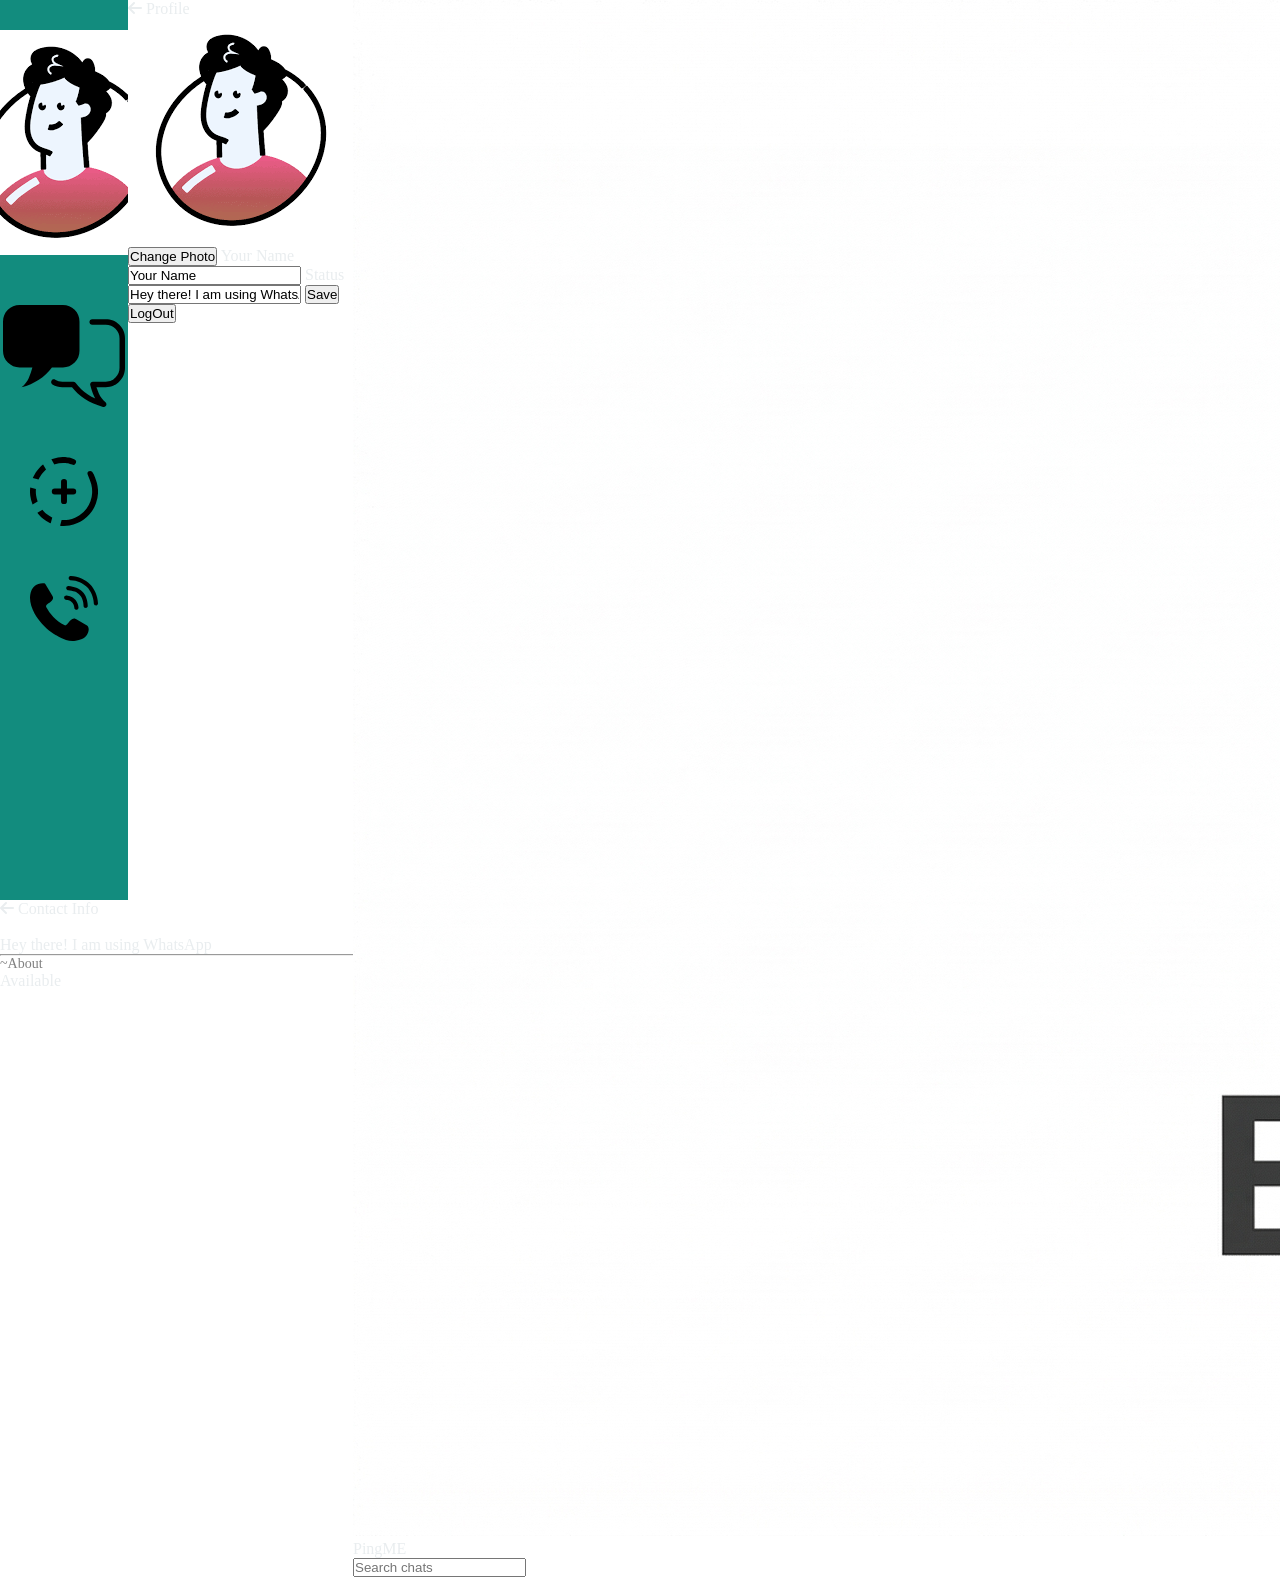
==== assets/html/index.html @ 3b78ce56 "added images to index html" ====
<!DOCTYPE html>
<html lang="en">
<head>
    <meta charset="UTF-8">
    <meta name="viewport" content="width=device-width, initial-scale=1.0">
    <title>PingMe</title>
    <link rel="stylesheet" href="../css/style.css">
    <link rel="stylesheet" href="https://cdnjs.cloudflare.com/ajax/libs/font-awesome/6.5.0/css/all.min.css">
</head>
<body>

    <div class = 'container'>

        <div class = 'sidebar'>
            
            <img class='profile-pic' src='../images/user1pic.png'>
            <img class = 'chat-icon' src='../images/speaking-bubbles-black-icon.svg'>
            <img class = 'status-icon' src='../images/stories-icon.svg'>
            <img class = 'call-icon' src='../images/calling-icon.svg'>
        </div>

        <div class="profile-panel" id="profilePanel">
            <div class="profile-panel-header">
                <i class="fa-solid fa-arrow-left" id="closeProfile"></i>
                <span>Profile</span>
            </div>
            <div class="profile-panel-body">
                <img class="profile-panel-pic" id="profilePanelPic" src="../images/user1pic.png">
                <input type="file" id="profileImageInput" accept="image/*" style="display:none">
                <button id="changePhotoBtn">Change Photo</button>
                <label>Your Name</label>
                <input type="text" id="profileNameInput" value="Your Name">
                <label>Status</label>
                <input type="text" id="profileStatusInput" value="Hey there! I am using WhatsApp">
                <button id="saveProfileBtn">Save</button>

                <button id="logoutBtn">LogOut</button>
            </div>
        </div>

        <div class = 'chatbar'>

            <div class = 'chatbar-header'>

                <div class="logo-box">
                    <img src="../images/logo.png" alt="EchoCHAT Logo" class="logologo">
                </div>
                    PingME

            </div>

            <div class='search-bar'>
                <input type='text' id='contactSearch' placeholder='Search chats'>
            </div>

            <div class="chat-list" id="'chatlist">

            </div>
        </div>

        <div class="blank-screen" id="blankScreen">
            <img src="../images/backgroundimg.png">
            <p>EchoCHAT</p>
            <span>Click on a chat to start messaging</span>
        </div>

        <div class ='chat-window' id="chatWindow">

            <div class="chat-header">

                <div class="msg-search-bar" id="msgSearchBar" style="display:none">
                    <input type="text" id="msgSearchInput" placeholder="Search messages...">
                    <i class="fa-solid fa-x" id="closeMsgSearch"></i>
                </div>

                <img class="profile-pic" id="profilePic" src="../images/user1pic.png">

                <span class="chat-title" id="chatTitle">John</span>

                <div class="chat-icons">
                    <i class="fa-solid fa-video"></i>
                    <i class="fa-solid fa-phone"></i>
                    <i class="fa-solid fa-ellipsis-vertical"></i>
                    <i class="fa-solid fa-magnifying-glass" id="openMsgSearch"></i>
                </div>

            </div>

            <div class="message-area" id="messageArea">

            </div>
                <div class = "input-message">
                    <input type = 'text' id = "messageInput" placeholder = 'Type your message...'>

                    <button id="sendBtn"> Send </button>
                </div>
            </div>
            
        </div>

        <div class="other-profile-panel" id="otherProfilePanel">
            <div class="profile-panel-header">
                <i class="fa-solid fa-arrow-left" id="closeOtherProfile"></i>
                <span>Contact Info</span>
            </div>
            <div class="profile-panel-body">
                <img class="profile-panel-pic" id="otherProfilePic" src="">
                <h2 id="otherProfileName"></h2>
                <p id="otherProfileStatus">Hey there! I am using WhatsApp</p>
                <hr style="width:100%">
                <p style="color:gray; font-size:14px">~About</p>
                <p id="otherProfileAbout">Available</p>
            </div>
        </div>
    </div>

    <script src="../js/index.js"></script>
</body>
</html>
---- assets/css/style.css ----
*,*::before, *::after {
    box-sizing: border-box;
    margin: 0;
    padding: 0;
}


:root {
  --green: #25D366;
  --green-dark: #128C7E;
  --green-glow: rgba(37, 211, 102, 0.18);
  --bg: #111B21;
  --bg2: #202C33;
  --surface: #2A3942;
  --border: rgba(37, 211, 102, 0.2);
  --border-hover: rgba(37, 211, 102, 0.4);
  --text: #E9EDEF;
  --text-muted: #8696A0;
  --error: #ff5c5c;
}

body{
    font-family: var(--font-body);
    background-image: url(../images/backgroundimg.png);
    background-size: cover;
    color: var(--text);
    min-height:100vh;
    background-size: cover;
    background-repeat: no-repeat;
}



.signup-page{
    display: flex;
    width:100%;
    height:100vh;
    align-items: center;
    justify-content: center;
    position: relative;
    background-image: url(../images/ba);
}

.signup-box{
    position: relative;
    color: azure;
    width: 420px;
    background-color:var(--surface);
    display: flex;
    align-items: center;
    justify-content: center;
    border-width: 2px;
    border-color: rgb(255, 255, 255);
    border-radius: 24px;
    border-style: solid;
    flex-direction: column;
    padding: 44px 40px 40px;
    gap: 10px;
    box-shadow:
    0 0 0 1px rgba(0,217,119,0.05),
    0 24px 80px rgba(0,0,0,0.5),
    0 0 60px rgba(0,217,119,0.04);
}


.signup-box img{
    width:52px;
    height:52px;
    object-fit: contain;
    margin-bottom:4px ;
}

.signup-box h2{
    font-family: var(--font-head);
    font-size:24px;
    font-weight: 700;
    color: var(--text);
    letter-spacing: -0.3px;
    margin-bottom: 2px;

}

.signup-box input{
    width: 206px;
    padding:10px;
    font-size: 16px;
    border-color: black;
    border-style: solid;
    border-radius: 10px;
}

.phone-input-row{
    justify-content: center;
    display: flex;
    gap:10px;
    width: 100%;
}

select#countrycode {
  font-size: 13px;
  font-weight: 500;
  color: var(--text);
  background: green;
  border: 1px solid var(--border);
  border-radius: 10px;
  padding: 0 10px;
  height: 48px;
  flex-shrink: 0;
  width: 65px;
  cursor: pointer;
  outline: none;
  transition: border-color 0.2s;
  appearance: none;
  background-image: url("data:image/svg+xml,%3Csvg xmlns='http://www.w3.org/2000/svg' width='12' height='8' viewBox='0 0 12 8'%3E%3Cpath d='M1 1l5 5 5-5' stroke='%2300d977' stroke-width='1.5' fill='none' stroke-linecap='round'/%3E%3C/svg%3E");
  background-repeat: no-repeat;
  background-position: right 10px center;
  padding-right: 28px;
}


select#countrycode{
  font-size: 13px;
  font-weight: 500;
  color: var(--text);
  background: green;
  border: 1px solid var(--border);
  border-radius: 10px;
  padding: 0 10px;
  height: 48px;
  flex-shrink: 0;
  width: 65px;
  cursor: pointer;
  outline: none;
  transition: border-color 0.2s;
  appearance: none;
  background-image: url("data:image/svg+xml,%3Csvg xmlns='http://www.w3.org/2000/svg' width='12' height='8' viewBox='0 0 12 8'%3E%3Cpath d='M1 1l5 5 5-5' stroke='%2300d977' stroke-width='1.5' fill='none' stroke-linecap='round'/%3E%3C/svg%3E");
  background-repeat: no-repeat;
  background-position: right 10px center;
  padding-right: 28px;
}

select#countrycode option {
    background: #1a2b1e;
    color: var(--text);
}

#signupbutton {
    height: 50px;
    width: 100px;
    cursor: pointer;
    margin-top: 8px;
    box-shadow: 0 4px 20px rgba(0, 217, 119, 0.15);
    border: none;
    border-radius: 10px;
    font-size: 15px;
    font-weight: 600;
    letter-spacing: 0.25px;
    font-family: var(--font-head);    
}

#signupbutton:hover{
    background: var(--green-dark);
    box-shadow: 0 6px 28px rgba(15, 64, 42, 0.35);
    transform: translateY(-1px);
}

#signupbutton:active{
    transform: translateY(0);
    box-shadow: 0 2px 10px rgba(0, 217, 119, 0.2);
}

.login-link{
    font-size: 18px;
    color:whitesmoke;
    text-align: center;
    margin-top:4px;
}

.login-link a{
    color: lightgreen;
    text-decoration: none;
    font-weight: 500;
    transition: opacity 0.2s;
}

.login-link a:hover {
    opacity: 0.8;
    text-decoration: underline;
}


#loginbutton {
    height: 50px;
    width: 100px;
    cursor: pointer;
    margin-top: 8px;
    box-shadow: 0 4px 20px rgba(0, 217, 119, 0.15);
    border: none;
    border-radius: 10px;
    font-size: 15px;
    font-weight: 600;
    letter-spacing: 0.25px;
    font-family: var(--font-head);    
}

#loginbutton:hover{
    background: var(--green-dark);
    box-shadow: 0 6px 28px rgba(15, 64, 42, 0.35);
    transform: translateY(-1px);
}

#loginbutton:active{
    transform: translateY(0);
    box-shadow: 0 2px 10px rgba(0, 217, 119, 0.2);
}

#verifyOtpBtn {
    height: 50px;
    width: 75%;
    justify-items: center;
    cursor: pointer;
    margin-top: 8px;
    background: var(--green);
    border: none;
    border-radius: 10px;
    font-size: 18px;
    font-weight: 600;
    letter-spacing: 0.25px;
    font-family: var(--font-head);
    color: #111B21;
    justify-content: center;
    align-items: center;
    display: flex;
    gap:10px;
    width: 100%;
    box-shadow: 0 4px 20px rgba(37, 211, 102, 0.25);
}

#verifyOtpBtn:hover {
    background: var(--green-dark);
    transform: translateY(-1px);
}

#verifyOtpBtn:active {
    transform: translateY(0);
}

#otpInput {
    height: 50px;
    background: var(--bg2);
    border: 1px solid var(--border);
    border-radius: 10px;
    padding: 0 16px;
    font-size: 14px;
    color: var(--text);
    outline: none;
    transition: border-color 0.2s, box-shadow 0.2s;
    justify-content: center;
    display: flex;
    gap:10px;
    width: 100%;
}

#otpInput:focus {
    border-color: var(--green);
    box-shadow: 0 0 0 3px var(--green-glow);
}

.container{
    display: flex;
    height: 100vh;
    width: 100%;

}

.sidebar{
    width: 10%;
    background-color: #128C7E;   
    align-items: center;
    display: flex;
    flex-direction: column; 
    gap:50px;
    padding: 30px;
}
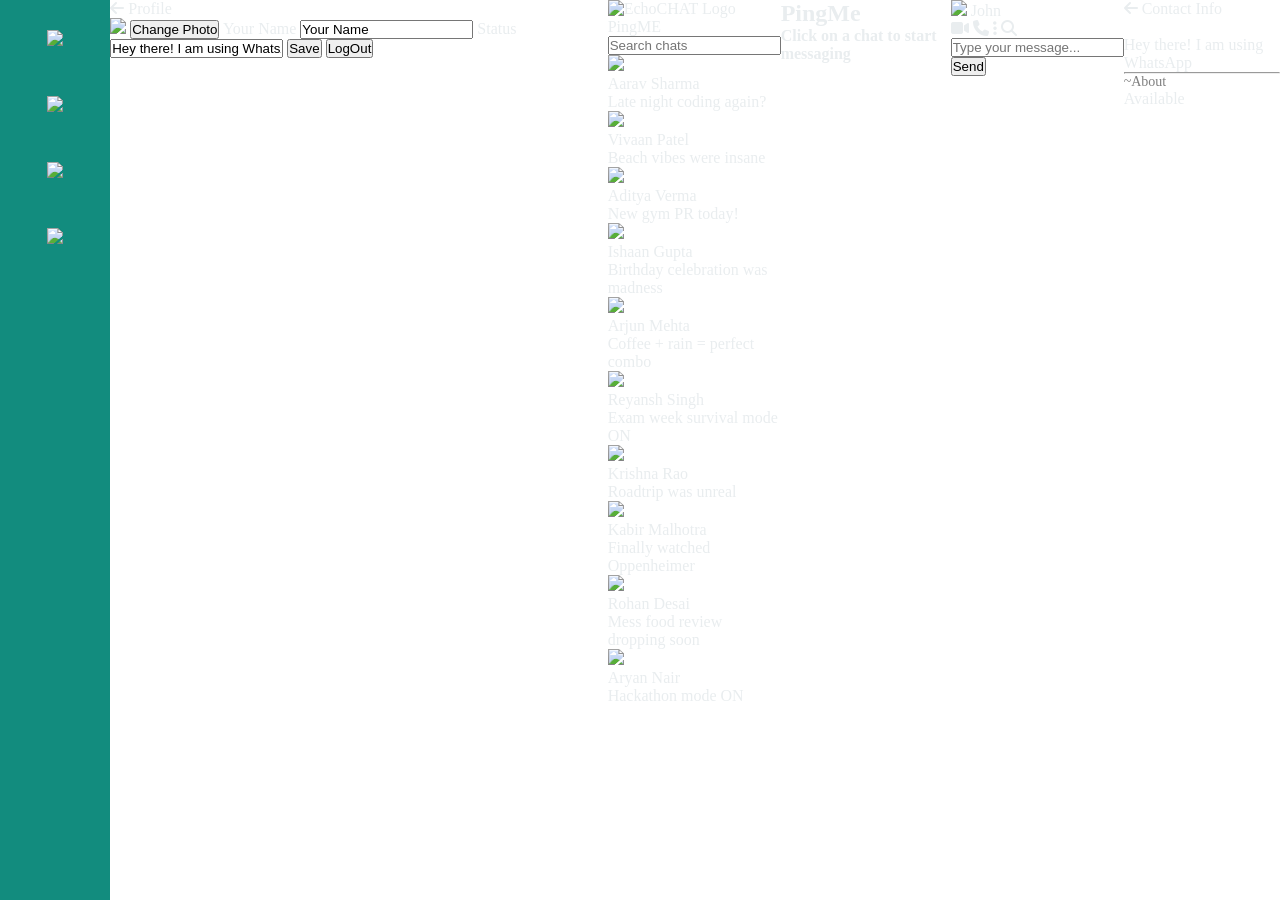
==== commit ba1b5db7: "chats added and wrkign flow fixed" ====
--- a/assets/html/index.html
+++ b/assets/html/index.html
@@ -8,24 +8,23 @@
     <link rel="stylesheet" href="https://cdnjs.cloudflare.com/ajax/libs/font-awesome/6.5.0/css/all.min.css">
 </head>
 <body>
-
-    <div class = 'container'>
+        <div class = 'container'>
 
         <div class = 'sidebar'>
             
-            <img class='profile-pic' src='../images/user1pic.png'>
-            <img class = 'chat-icon' src='../images/speaking-bubbles-black-icon.svg'>
-            <img class = 'status-icon' src='../images/stories-icon.svg'>
-            <img class = 'call-icon' src='../images/calling-icon.svg'>
+            <img class='profile-pic' src='../imagess/user1pic.png'>
+            <img class = 'chat-icon' src='../imagess/speaking-bubbles-black-icon.svg'>
+            <img class = 'status-icon' src='../imagess/stories-icon.svg'>
+            <img class = 'call-icon' src='../imagess/calling-icon.svg'>
         </div>
-
+     
         <div class="profile-panel" id="profilePanel">
             <div class="profile-panel-header">
                 <i class="fa-solid fa-arrow-left" id="closeProfile"></i>
                 <span>Profile</span>
             </div>
             <div class="profile-panel-body">
-                <img class="profile-panel-pic" id="profilePanelPic" src="../images/user1pic.png">
+                <img class="profile-panel-pic" id="profilePanelPic" src="../imagess/user1pic.png">
                 <input type="file" id="profileImageInput" accept="image/*" style="display:none">
                 <button id="changePhotoBtn">Change Photo</button>
                 <label>Your Name</label>
@@ -43,7 +42,7 @@
             <div class = 'chatbar-header'>
 
                 <div class="logo-box">
-                    <img src="../images/logo.png" alt="EchoCHAT Logo" class="logologo">
+                    <img src="../imagess/logo.png" alt="EchoCHAT Logo" class="logologo">
                 </div>
                     PingME
 
@@ -53,15 +52,84 @@
                 <input type='text' id='contactSearch' placeholder='Search chats'>
             </div>
 
-            <div class="chat-list" id="'chatlist">
+            <div class="chat-list">
 
+                <div class='chat'>
+                    <img class='profile-pic' src='../imagess/user1pic.png'>
+                    <div class='chat-info'>
+                        <div class='chat-name'>Aarav Sharma</div>
+                        <div class='chat-message'>Late night coding again?</div>
+                    </div>
+                </div>
+                <div class='chat'>
+                    <img class='profile-pic' src='../imagess/user2pic.jpg'>
+                    <div class='chat-info'>
+                        <div class='chat-name'>Vivaan Patel</div>
+                        <div class='chat-message'>Beach vibes were insane </div>
+                    </div>
+                </div>
+                <div class='chat'>
+                    <img class='profile-pic' src='../imagess/user1pic.png'>
+                    <div class='chat-info'>
+                        <div class='chat-name'>Aditya Verma</div>
+                        <div class='chat-message'>New gym PR today! </div>
+                    </div>
+                </div>
+                <div class='chat'>
+                    <img class='profile-pic' src='../imagess/user2pic.jpg'>
+                    <div class='chat-info'>
+                        <div class='chat-name'>Ishaan Gupta</div>
+                        <div class='chat-message'>Birthday celebration was madness </div>
+                    </div>
+                </div>
+                <div class='chat'>
+                    <img class='profile-pic' src='../imagess/user2pic.jpg'>
+                    <div class='chat-info'>
+                        <div class='chat-name'>Arjun Mehta</div>
+                        <div class='chat-message'>Coffee + rain = perfect combo </div>
+                    </div>
+                </div>
+                <div class='chat'>
+                    <img class='profile-pic' src='../imagess/user2pic.jpg'>
+                    <div class='chat-info'>
+                        <div class='chat-name'>Reyansh Singh</div>
+                        <div class='chat-message'>Exam week survival mode ON </div>
+                    </div>
+                </div>
+                <div class='chat'>
+                    <img class='profile-pic' src='../imagess/user2pic.jpg'>
+                    <div class='chat-info'>
+                        <div class='chat-name'>Krishna Rao</div>
+                        <div class='chat-message'>Roadtrip was unreal </div>
+                    </div>
+                </div>
+                <div class='chat'>
+                    <img class='profile-pic' src='../imagess/user2pic.jpg'>
+                    <div class='chat-info'>
+                        <div class='chat-name'>Kabir Malhotra</div>
+                        <div class='chat-message'>Finally watched Oppenheimer</div>
+                    </div>
+                </div>
+                <div class='chat'>
+                    <img class='profile-pic' src='../imagess/user2pic.jpg'>
+                    <div class='chat-info'>
+                        <div class='chat-name'>Rohan Desai</div>
+                        <div class='chat-message'>Mess food review dropping soon </div>
+                    </div>
+                </div>
+                <div class='chat'>
+                    <img class='profile-pic' src='../imagess/user2pic.jpg'>
+                    <div class='chat-info'>
+                        <div class='chat-name'>Aryan Nair</div>
+                        <div class='chat-message'>Hackathon mode ON </div>
+                    </div>
+                </div>
             </div>
         </div>
 
-        <div class="blank-screen" id="blankScreen">
-            <img src="../images/backgroundimg.png">
-            <p>EchoCHAT</p>
-            <span>Click on a chat to start messaging</span>
+        <div class="blank-screen" id='blankScreen'>
+            <h2>PingMe</h2>
+            <h4>Click on a chat to start messaging</h4>
         </div>
 
         <div class ='chat-window' id="chatWindow">
@@ -73,7 +141,7 @@
                     <i class="fa-solid fa-x" id="closeMsgSearch"></i>
                 </div>
 
-                <img class="profile-pic" id="profilePic" src="../images/user1pic.png">
+                <img class="profile-pic" id="profilePic" src="../imagess/user1pic.png">
 
                 <span class="chat-title" id="chatTitle">John</span>
 
@@ -88,6 +156,7 @@
 
             <div class="message-area" id="messageArea">
 
+
             </div>
                 <div class = "input-message">
                     <input type = 'text' id = "messageInput" placeholder = 'Type your message...'>
@@ -96,7 +165,7 @@
                 </div>
             </div>
             
-        </div>
+  
 
         <div class="other-profile-panel" id="otherProfilePanel">
             <div class="profile-panel-header">
@@ -113,7 +182,6 @@
             </div>
         </div>
     </div>
-
-    <script src="../js/index.js"></script>
+    <script src="../js/index.js"></script> 
 </body>
 </html>
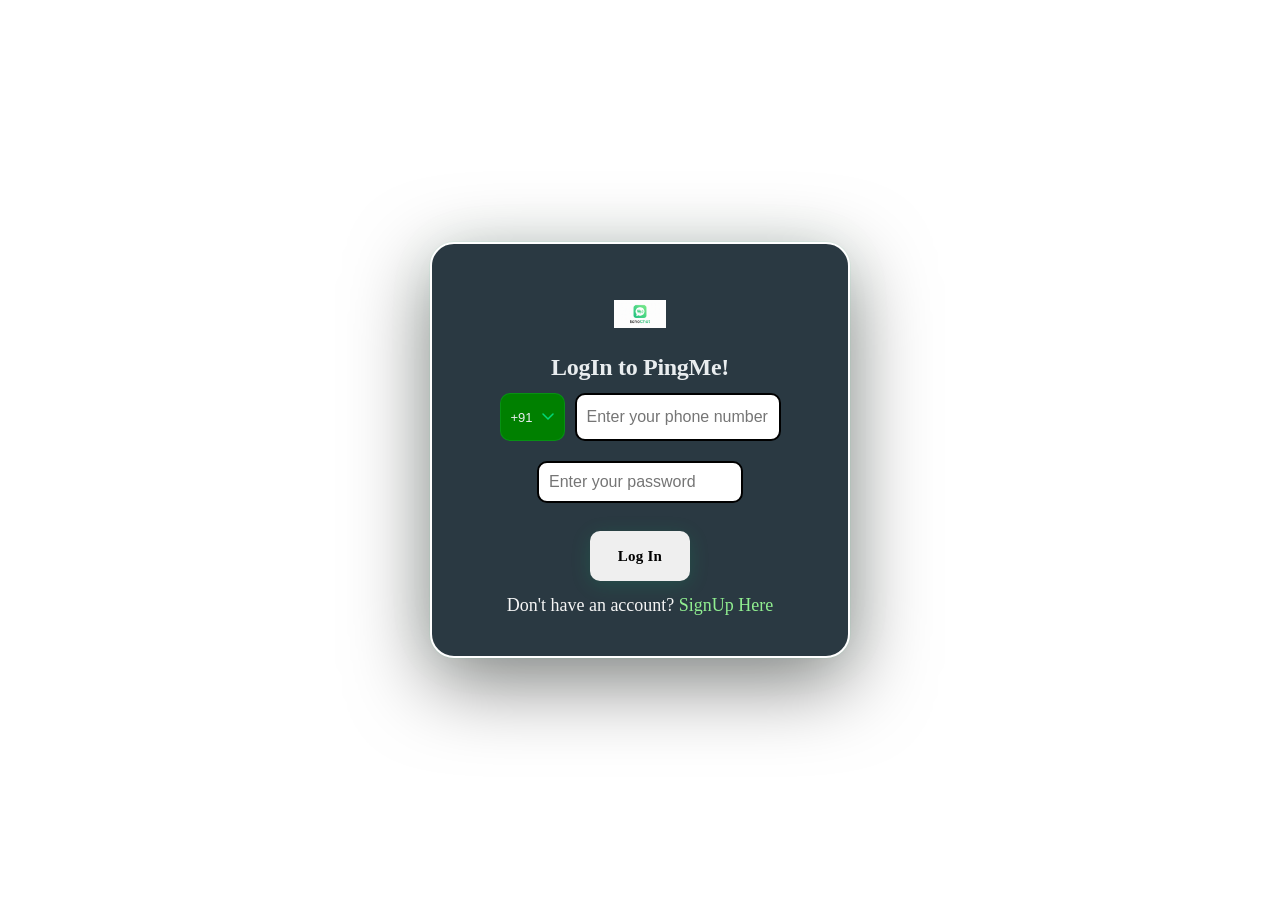
==== commit 8ea0a648: "added chat ui and fixed profile issues" ====
--- a/assets/html/index.html
+++ b/assets/html/index.html
@@ -4,6 +4,7 @@
     <meta charset="UTF-8">
     <meta name="viewport" content="width=device-width, initial-scale=1.0">
     <title>PingMe</title>
+    <link rel="icon" type="image/png" href="../imagess/logo.png" >
     <link rel="stylesheet" href="../css/style.css">
     <link rel="stylesheet" href="https://cdnjs.cloudflare.com/ajax/libs/font-awesome/6.5.0/css/all.min.css">
 </head>
@@ -44,7 +45,8 @@
                 <div class="logo-box">
                     <img src="../imagess/logo.png" alt="EchoCHAT Logo" class="logologo">
                 </div>
-                    PingME
+                <i class="fa-solid fa-pen-to-square" id="newChatBtn" title="New Chat"></i>
+                <p>New chat</p>
 
             </div>
 
@@ -52,80 +54,12 @@
                 <input type='text' id='contactSearch' placeholder='Search chats'>
             </div>
 
-            <div class="chat-list">
+            <div class="chat-list" id="chatList">
 
-                <div class='chat'>
-                    <img class='profile-pic' src='../imagess/user1pic.png'>
-                    <div class='chat-info'>
-                        <div class='chat-name'>Aarav Sharma</div>
-                        <div class='chat-message'>Late night coding again?</div>
-                    </div>
-                </div>
-                <div class='chat'>
-                    <img class='profile-pic' src='../imagess/user2pic.jpg'>
-                    <div class='chat-info'>
-                        <div class='chat-name'>Vivaan Patel</div>
-                        <div class='chat-message'>Beach vibes were insane </div>
-                    </div>
-                </div>
-                <div class='chat'>
-                    <img class='profile-pic' src='../imagess/user1pic.png'>
-                    <div class='chat-info'>
-                        <div class='chat-name'>Aditya Verma</div>
-                        <div class='chat-message'>New gym PR today! </div>
-                    </div>
-                </div>
-                <div class='chat'>
-                    <img class='profile-pic' src='../imagess/user2pic.jpg'>
-                    <div class='chat-info'>
-                        <div class='chat-name'>Ishaan Gupta</div>
-                        <div class='chat-message'>Birthday celebration was madness </div>
-                    </div>
-                </div>
-                <div class='chat'>
-                    <img class='profile-pic' src='../imagess/user2pic.jpg'>
-                    <div class='chat-info'>
-                        <div class='chat-name'>Arjun Mehta</div>
-                        <div class='chat-message'>Coffee + rain = perfect combo </div>
-                    </div>
-                </div>
-                <div class='chat'>
-                    <img class='profile-pic' src='../imagess/user2pic.jpg'>
-                    <div class='chat-info'>
-                        <div class='chat-name'>Reyansh Singh</div>
-                        <div class='chat-message'>Exam week survival mode ON </div>
-                    </div>
-                </div>
-                <div class='chat'>
-                    <img class='profile-pic' src='../imagess/user2pic.jpg'>
-                    <div class='chat-info'>
-                        <div class='chat-name'>Krishna Rao</div>
-                        <div class='chat-message'>Roadtrip was unreal </div>
-                    </div>
-                </div>
-                <div class='chat'>
-                    <img class='profile-pic' src='../imagess/user2pic.jpg'>
-                    <div class='chat-info'>
-                        <div class='chat-name'>Kabir Malhotra</div>
-                        <div class='chat-message'>Finally watched Oppenheimer</div>
-                    </div>
-                </div>
-                <div class='chat'>
-                    <img class='profile-pic' src='../imagess/user2pic.jpg'>
-                    <div class='chat-info'>
-                        <div class='chat-name'>Rohan Desai</div>
-                        <div class='chat-message'>Mess food review dropping soon </div>
-                    </div>
-                </div>
-                <div class='chat'>
-                    <img class='profile-pic' src='../imagess/user2pic.jpg'>
-                    <div class='chat-info'>
-                        <div class='chat-name'>Aryan Nair</div>
-                        <div class='chat-message'>Hackathon mode ON </div>
-                    </div>
-                </div>
             </div>
-        </div>
+        </div> 
+           
+         
 
         <div class="blank-screen" id='blankScreen'>
             <h2>PingMe</h2>
@@ -181,7 +115,17 @@
                 <p id="otherProfileAbout">Available</p>
             </div>
         </div>
-    </div>
-    <script src="../js/index.js"></script> 
+
+        <div class="modal" id="addContactModal">
+            <div class="modal-box">
+                <h3>New Chat</h3>
+                <p>Select a user to chat with:</p>
+                <div id="usersList"></div>
+                <button id="cancelContactBtn">Cancel</button>
+            </div>
+        </div>
+
+    </div> 
+    <script src="../js/index.js"></script>
 </body>
 </html>
--- a/assets/css/style.css
+++ b/assets/css/style.css
@@ -21,10 +21,9 @@
 
 body{
     font-family: var(--font-body);
-    background-image: url(../images/backgroundimg.png);
-    background-size: cover;
-    color: var(--text);
-    min-height:100vh;
+    margin:0;
+    overflow: hidden;
+    background-image: url('../images/backgroundimg.png');
     background-size: cover;
     background-repeat: no-repeat;
 }
@@ -267,19 +266,391 @@
 }
 
 .container{
+    background-color: rgb(244, 230, 230);
     display: flex;
     height: 100vh;
+}
+
+.chatbar{
+    background-color: rgb(204, 204, 235);
+    width: 25%;
+    flex-direction: column;
+    border-right: 2px solid black;
+    display: flex;
+    overflow: hidden;
+}
+
+.chatbar-header{
+    background-color: seagreen;
+    align-items: center;
+    display: flex;
+    font-size: 20px;
+    padding: 20px;
+
+}
+
+.chat-list{
+    background-color: rgb(232, 255, 222);
+    overflow-y: auto;
+    flex:1;
+    color: #000000;
+}
+
+.chat{
+    display: flex;
+    padding: 10px;    
+    align-items: center;
+    border-radius: 10px;
+    color: #000000;
+    background-color: #2dd14a;
+}
+
+.profile-pic{
+    width: 50px;
+    height: 50px;
+    border-radius: 50%;
+    object-fit: cover;
+    margin-right: 10px;
+    
+}
+
+.profile-pic:hover{
+    transform: scale(1.05);
+}
+.chat:hover{
+    background: #5bf87c ;
+    cursor: pointer;
+}
+.chat-name{
+    font-size: 20px;
+    font-weight: bold;
+}
+
+.chat-info{
+    display: flex;
+    flex-direction: column;
+    margin-left: 10px;
+}
+
+.chat-message{
+    font-size: 20px;
+    padding: 10px;
+}
+
+.chat-window{
+    background-color: rgb(0, 0, 0);
+    width : 70%;
+    display: flex;
+    flex-direction: column;
+}
+
+.chat-header{
+    background-color: rgb(179, 241, 210);
+    display : flex;
+    align-items: center;
+    padding:20px;
+    border-bottom: #000000 2px solid;
+    font-size: 20px;
+    flex-shrink: 0;
+    color: #000000;
+    
+}
+
+.chat-title{
+    margin-left: 10px;
+    font-size: 20px;
+    font-weight: bold;
+    color: #000000;
+}
+
+.chat-icons{
+    margin-left: auto;
+    display: flex;
+    gap: 10px;
+    font-size: 20px;
+}
+
+.chat-icons i{
+    cursor: pointer;
+}
+
+.chat-icons i:hover{
+    color: gray;
+}
+
+.recieved-message{
+    background-color: rgb(222, 244, 226);
+    font-size: 20px;
+    max-width: 60%;
+    padding: 10px 14px;
+    margin:10px;    
+    border-radius: 10px;
+    box-shadow: 10px 10px 15px rgba(0, 0, 0, 0.1);
+    word-wrap:break-word;
+    display: inline-block;
+    align-self: flex-start;
+    color: #000000;
+
+}
+
+.sent-message{
+    background-color: rgb(236, 255, 236);
+    font-size: 20px;
+    max-width: 40%;
+    padding: 10px;
+    margin:10px;
+    margin-left: auto;
+    border-radius: 10px;
+    color: #000000;
+    
+    word-wrap:break-word;
+    
+    box-shadow: 10px 10px 15px rgba(0, 0, 0, 0.1);
+    align-self: flex-end;
+}
+
+.input-message{
+    background-color: var(--bg2);
+    padding: 10px;
+    display: flex;
+    align-items: center;
+}
+
+.input-message input{
+    flex:1;
+    padding: 10px;
+    font-size: 20px;
+    border-radius: 20px;
+    border: 1px solid #ccc;
+    flex-shrink: 0;
+
+}
+
+.input-message button{
+    background-color: var(--bg2);
+    padding: 10px;
+    font-size: 20px;
+    border-radius: 20px;
+    border: none;
+    cursor: pointer;
+    margin-right: 10px;
+}
+
+.input-message button:hover{
+    background-color: #d4e7ff;
+}
+
+
+.message-area{
+    display: flex;
+    flex-direction: column;
+    flex: 1;
+    overflow-y: auto;
+    background-image: url('../images/backgroundimg.png');
+    background-size: cover;
+    opacity: 1;
+}
+
+.timestamp{
+    font-size: 12px;
+    color: gray;
+    margin-top: 5px;
+}
+
+.app-header{
+    background-color: lightcoral;
+    padding: 10px;
+    text-align: center;
+    color: white;
+}
+
+
+.sidebar{
+    width: 5%;
+    background-color: var(--green-glow);
+    display: flex;
+    flex-direction: column;
+    align-items: center;
+    padding:20px;
+    justify-content: center;
+    gap:40px;
+}
+
+.chat-icon{
+    width: 30px;
+    height: 30px;
+    cursor: pointer;
+}
+
+.status-icon{
+    width: 30px;
+    height: 30px;
+    cursor: pointer;
+}
+
+.call-icon{
+    width: 30px;
+    height: 30px;
+    cursor: pointer;
+}
+
+.search-bar{
+    padding: 10px;
+    background-color: var(--green);
+    border-bottom-right-radius: 10px;
+    border-bottom-left-radius: 10px;
+
+}
+
+.search-bar input{
+    border-radius: 20px;
     width: 100%;
-
-}
-
-.sidebar{
-    width: 10%;
-    background-color: #128C7E;   
-    align-items: center;
-    display: flex;
-    flex-direction: column; 
-    gap:50px;
-    padding: 30px;
-}
-
+    padding: 8px 10px;
+    border: none;
+}
+
+.date-divider{
+    align-self: center;
+    background-color: rgb(255, 255, 255);
+    color: black;
+    border-radius: 8px;
+    padding: 6px 12px;
+    font-size: 12px;
+    margin: 10px 0;
+}
+
+.status-icon, .call-icon, .chat-icon{
+    background-color: rgb(163, 240, 163);
+    padding: 10px;
+    border-radius: 50px;
+    width: 30px;
+}
+
+.chat-placeholder{
+    display: flex;
+    flex-direction: column;
+    align-items: center;
+    justify-content: center;
+    gap: 20px;
+    color: white;
+    font-size: 20px;
+
+}
+
+.blank-screen{
+    display: flex;
+    background-image: url('../images/backgroundimg.png');
+    width: 70%;
+    height: 100vh;
+    flex-direction: column;
+    justify-content: center;
+    align-items: center;
+    font-weight: 500;
+    background-size: cover;
+    background-color: #000000;
+    background-image:  ;
+}
+
+.blank-screen h2{
+    font-size: 40px;
+    margin-bottom: 10px;
+}
+
+.blank-screen h4{
+    opacity: 0.85;
+}
+
+#chatWindow{
+    display: none;
+}
+
+.profile-panel {
+    display: none;
+    position: absolute;
+    left: 60px;
+    top: 0;
+    width: 300px;
+    height: 100%;
+    background: white;
+    flex-direction: column;
+    z-index: 100;
+    box-shadow: 2px 0 10px rgba(0,0,0,0.2);
+}
+.profile-panel-header {
+    background: seagreen;
+    color: white;
+    padding: 20px;
+    display: flex;
+    align-items: center;
+    gap: 20px;
+    font-size: 18px;
+    cursor: pointer;
+}
+.profile-panel-body {
+    display: flex;
+    flex-direction: column;
+    align-items: center;
+    padding: 20px;
+    gap: 10px;
+}
+.profile-panel-pic {
+    width: 100px;
+    height: 100px;
+    border-radius: 50%;
+    object-fit: cover;
+    cursor: pointer;
+}
+.profile-panel-body input[type="text"] {
+    width: 100%;
+    padding: 8px;
+    font-size: 16px;
+    border: 1px solid #ccc;
+    border-radius: 8px;
+}
+.profile-panel-body button {
+    background: seagreen;
+    color: white;
+    border: none;
+    padding: 10px 20px;
+    border-radius: 20px;
+    cursor: pointer;
+    font-size: 16px;
+}
+
+.other-profile-panel {
+    display: none;
+    position: absolute;
+    right: 0;
+    top: 0;
+    width: 300px;
+    height: 100%;
+    background: white;
+    flex-direction: column;
+    z-index: 100;
+    box-shadow: -2px 0 10px rgba(0,0,0,0.2);
+}
+
+
+
+.msg-search-bar {
+    background: white;
+    padding: 8px 16px;
+    display: flex;
+    align-items: center;
+    gap: 10px;
+    border-bottom: 1px solid #ccc;
+}
+
+.msg-search-bar input {
+    flex: 1;
+    padding: 8px;
+    border-radius: 8px;
+    border: 1px solid #ccc;
+    font-size: 15px;
+    outline: none;
+}
+
+.msg-search-bar .fa-x {
+    cursor: pointer;
+    color: gray;
+}
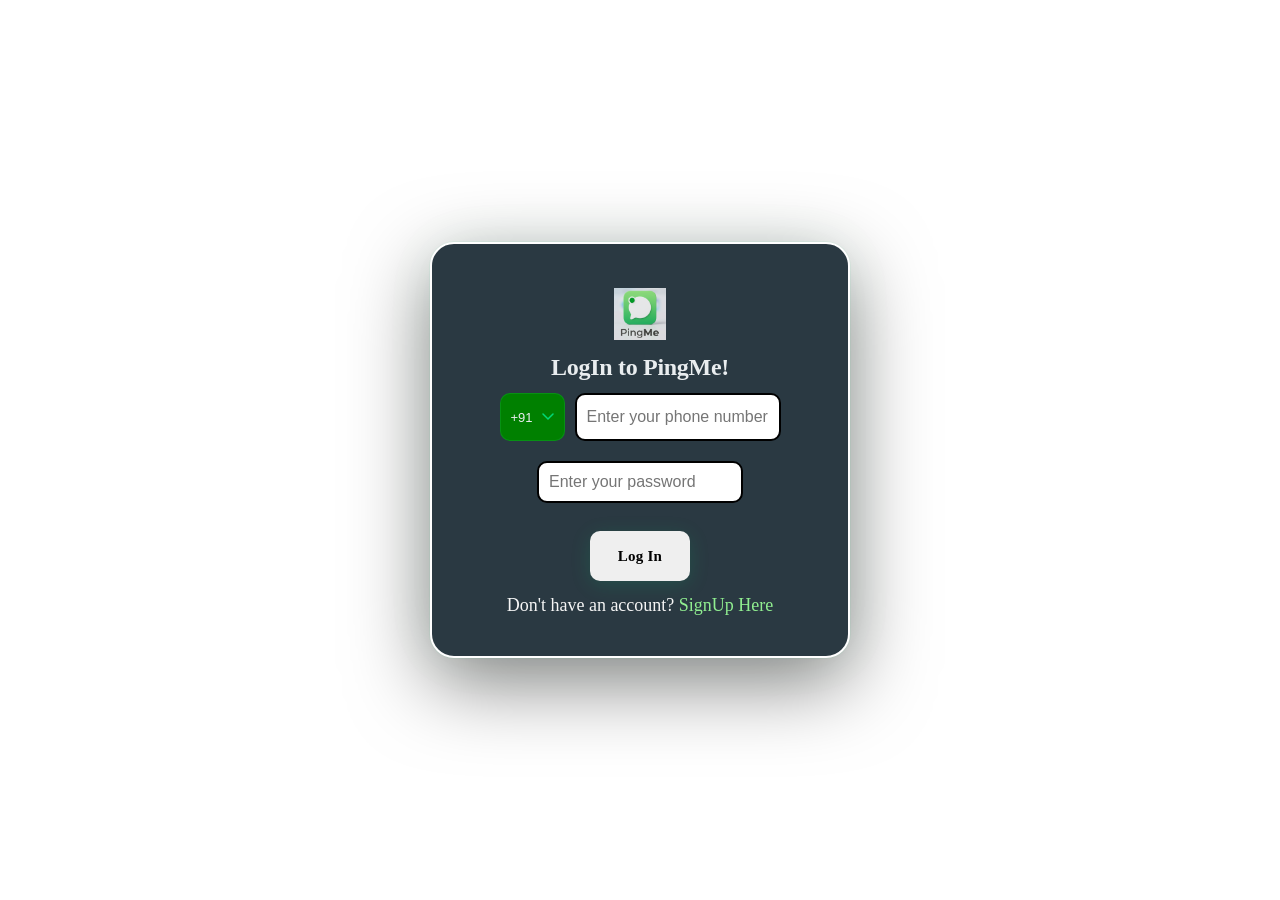
==== commit 5060784a: "changed the ui of search and contact bar" ====
--- a/assets/html/index.html
+++ b/assets/html/index.html
@@ -45,15 +45,20 @@
                 <div class="logo-box">
                     <img src="../imagess/logo.png" alt="EchoCHAT Logo" class="logologo">
                 </div>
-                <i class="fa-solid fa-pen-to-square" id="newChatBtn" title="New Chat"></i>
-                <p>New chat</p>
 
             </div>
+            <div class="top-bars">
 
-            <div class='search-bar'>
-                <input type='text' id='contactSearch' placeholder='Search chats'>
+                <div class="search-bar">
+                    <input type="text" id="contactSearch" placeholder="Search chats">
+                </div>
+
+                <div class="newchat-bar">
+                    <i class="fa-solid fa-pen-to-square" id="newChatBtn" title="New Chat"></i>
+                    <input type="text" id="newChatInput" placeholder="New Chat">
+                </div>
+
             </div>
-
             <div class="chat-list" id="chatList">
 
             </div>
--- a/assets/css/style.css
+++ b/assets/css/style.css
@@ -2,6 +2,12 @@
     box-sizing: border-box;
     margin: 0;
     padding: 0;
+}
+
+img.logologo{
+    width: 100px;
+    height: 100px;
+    object-fit: contain;
 }
 
 
@@ -281,11 +287,12 @@
 }
 
 .chatbar-header{
-    background-color: seagreen;
+    background-color: hsl(126, 56%, 82%);
     align-items: center;
     display: flex;
     font-size: 20px;
     padding: 20px;
+    gap: 20px;
 
 }
 
@@ -295,6 +302,8 @@
     flex:1;
     color: #000000;
 }
+
+
 
 .chat{
     display: flex;
@@ -548,7 +557,6 @@
     font-weight: 500;
     background-size: cover;
     background-color: #000000;
-    background-image:  ;
 }
 
 .blank-screen h2{
@@ -653,4 +661,96 @@
 .msg-search-bar .fa-x {
     cursor: pointer;
     color: gray;
-}+}
+
+
+.modal {
+    display: none;
+    position: fixed;
+    top: 0; left: 0;
+    width: 100%; height: 100%;
+    background: rgba(0,0,0,0.5);
+    z-index: 200;
+    align-items: center;
+    justify-content: center;
+}
+
+.modal-box {
+    background: white;
+    padding: 30px;
+    border-radius: 12px;
+    display: flex;
+    flex-direction: column;
+    gap: 12px;
+    width: 300px;
+}
+
+.modal-box h3 { font-size: 20px; }
+
+.modal-box input {
+    padding: 10px;
+    border: 1px solid #ccc;
+    border-radius: 8px;
+    font-size: 15px;
+}
+
+.modal-box button {
+    padding: 10px;
+    border: none;
+    border-radius: 8px;
+    cursor: pointer;
+    font-size: 15px;
+}
+
+.modal {
+    display: none;
+    position: fixed;
+    top: 0; left: 0;
+    width: 100%; height: 100%;
+    background: rgba(0,0,0,0.5);
+    z-index: 200;
+    align-items: center;
+    justify-content: center;
+}
+
+.modal-box {
+    background: white;
+    padding: 30px;
+    border-radius: 12px;
+    display: flex;
+    flex-direction: column;
+    gap: 12px;
+    width: 300px;
+}
+
+.modal-box h3 { font-size: 20px; }
+
+.modal-box input {
+    padding: 10px;
+    border: 1px solid #ccc;
+    border-radius: 8px;
+    font-size: 15px;
+}
+
+.modal-box button {
+    padding: 10px;
+    border: none;
+    border-radius: 8px;
+    cursor: pointer;
+    font-size: 15px;
+}
+
+#addContactBtn { background: seagreen; color: white; }
+#cancelContactBtn { background: #eee; }
+
+.user-select-item {
+    display: flex;
+    justify-content: space-between;
+    align-items: center;
+    padding: 10px;
+    border-radius: 8px;
+    cursor: pointer;
+    border-bottom: 1px solid #eee;
+}
+.user-select-item:hover { background: #f0f0f0; }
+.user-select-item span { color: gray; font-size: 13px; }
